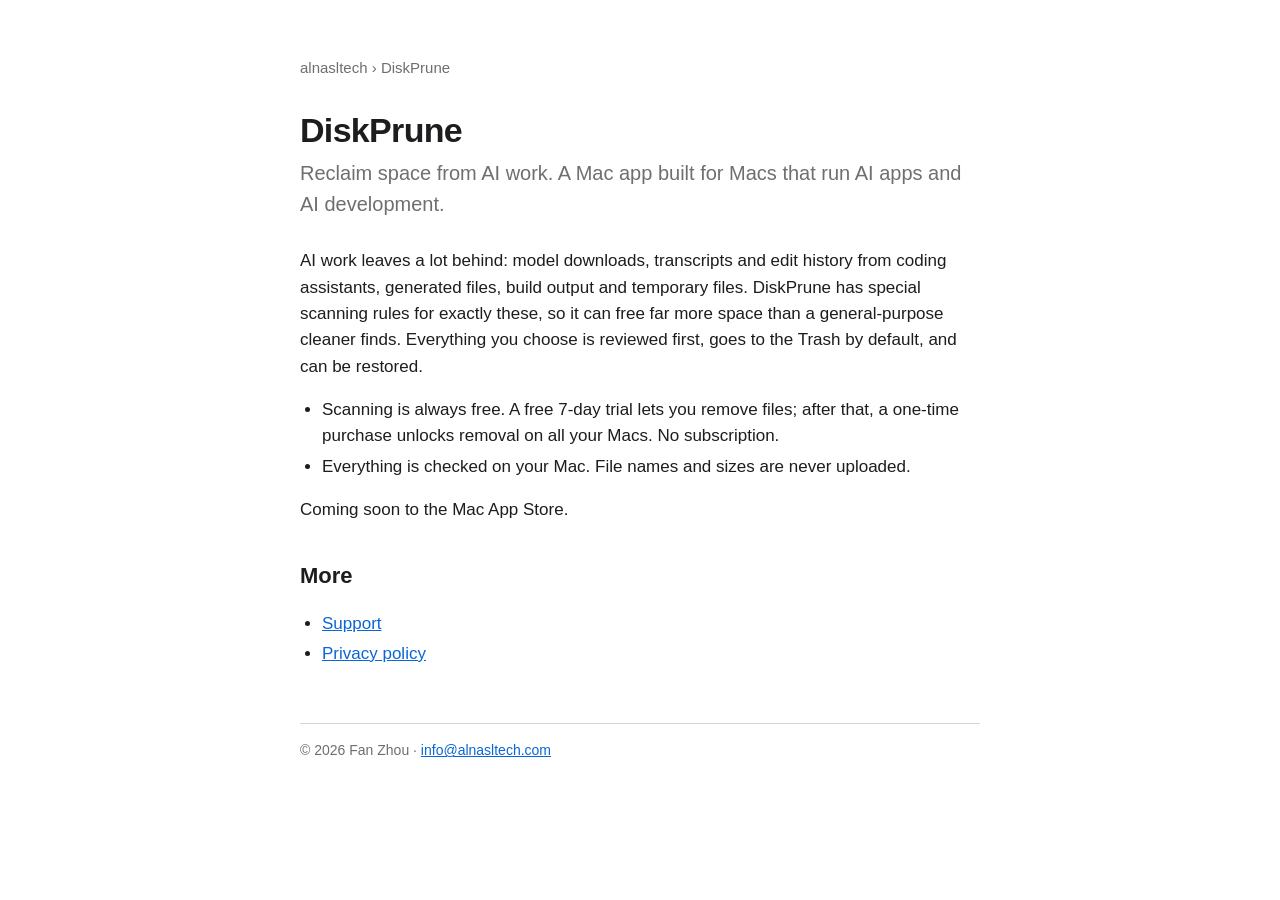
==== diskprune/index.html @ 6418bd5a "Site for alnasltech.com: home, DiskPrune page, support and privacy policy Co-Authored-By: Claude Son" ====
<!doctype html>
<html lang="en"><head><meta charset="utf-8"><meta name="viewport" content="width=device-width, initial-scale=1">
<title>DiskPrune</title><link rel="stylesheet" href="../assets/site.css"></head>
<body><main><nav><a href="../">alnasltech</a> › DiskPrune</nav>
<h1>DiskPrune</h1>
<p class="lead">Reclaim space from AI work. A Mac app built for Macs that run AI apps and AI development.</p>
<p>AI work leaves a lot behind: model downloads, transcripts and edit history from coding assistants, generated files, build output and temporary files. DiskPrune has special scanning rules for exactly these, so it can free far more space than a general-purpose cleaner finds. Everything you choose is reviewed first, goes to the Trash by default, and can be restored.</p>
<ul>
<li>Scanning is always free. A free 7-day trial lets you remove files; after that, a one-time purchase unlocks removal on all your Macs. No subscription.</li>
<li>Everything is checked on your Mac. File names and sizes are never uploaded.</li>
</ul>
<p>Coming soon to the Mac App Store.</p>
<h2>More</h2>
<ul><li><a href="support/">Support</a></li><li><a href="privacy/">Privacy policy</a></li></ul>
<footer>© 2026 Fan Zhou · <a href="mailto:info@alnasltech.com">info@alnasltech.com</a></footer></main></body></html>
---- assets/site.css ----
:root { color-scheme: light dark; --bg:#fff; --fg:#1d1d1f; --muted:#6e6e73; --line:#d2d2d7; --accent:#0a66d6; --card:#f5f5f7; }
@media (prefers-color-scheme: dark) { :root { --bg:#1c1c1e; --fg:#f5f5f7; --muted:#a1a1a6; --line:#3a3a3c; --accent:#4da3ff; --card:#2c2c2e; } }
* { box-sizing: border-box; }
body { margin:0; background:var(--bg); color:var(--fg); font:17px/1.55 -apple-system, BlinkMacSystemFont, "Segoe UI", Helvetica, Arial, sans-serif; }
main { max-width: 720px; margin: 0 auto; padding: 56px 20px 80px; }
nav { font-size:15px; color:var(--muted); margin-bottom:32px; }
nav a { color:var(--muted); text-decoration:none; } nav a:hover { color:var(--accent); }
h1 { font-size:34px; line-height:1.15; margin:0 0 8px; letter-spacing:-0.02em; }
h2 { font-size:22px; margin:36px 0 8px; }
p, li { color:var(--fg); } .lead { font-size:20px; color:var(--muted); margin:0 0 28px; }
a { color:var(--accent); }
ul { padding-left: 22px; } li { margin: 4px 0; }
.card { display:block; background:var(--card); border:1px solid var(--line); border-radius:14px; padding:18px 20px; margin:14px 0; text-decoration:none; color:inherit; }
.card:hover { border-color:var(--accent); } .card strong { display:block; font-size:19px; } .card span { color:var(--muted); }
footer { margin-top:56px; padding-top:16px; border-top:1px solid var(--line); color:var(--muted); font-size:14px; }
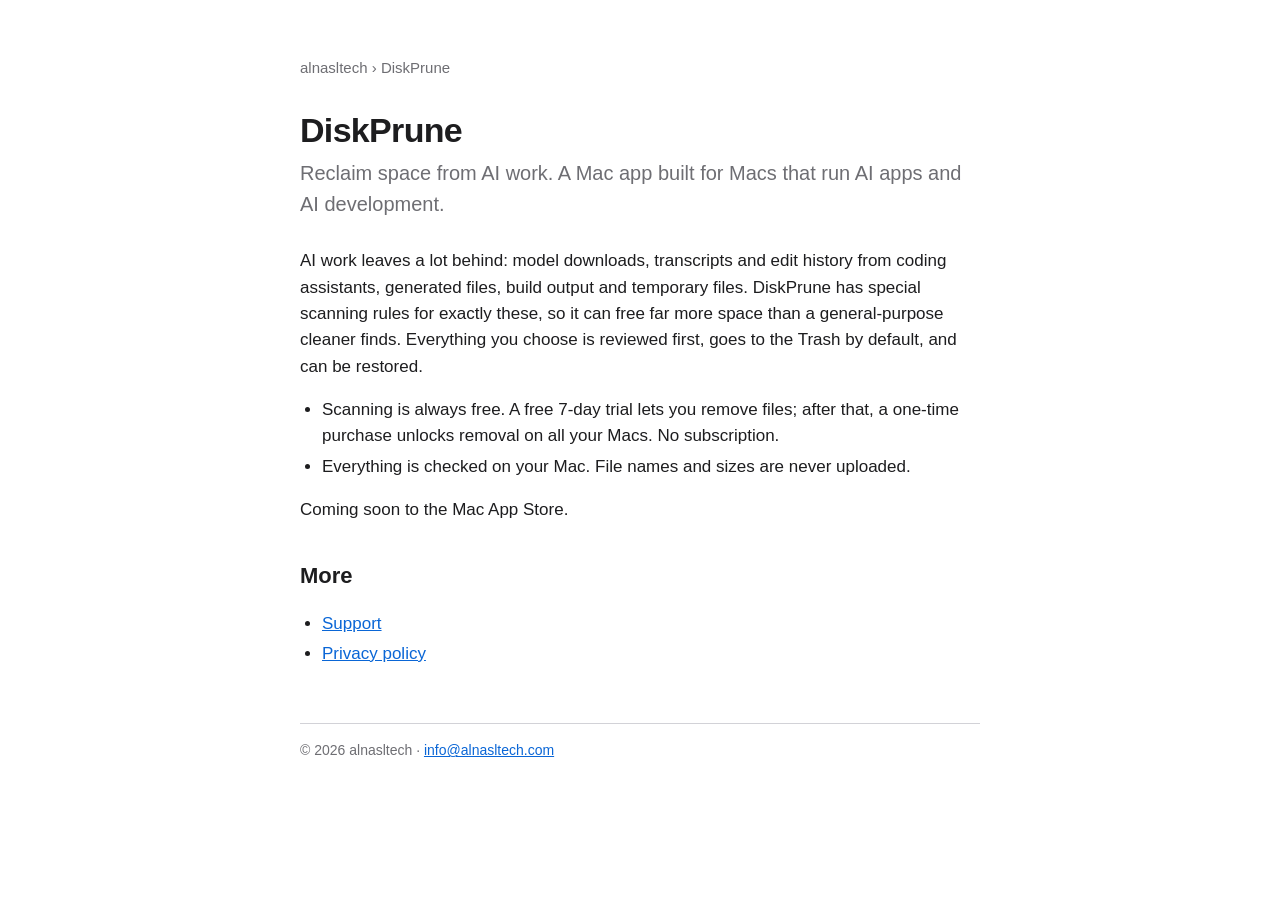
==== commit f86434d5: "Use the brand name instead of a personal name on the pages Co-Authored-By: Claude Sonnet 5.5 <norepl" ====
--- a/diskprune/index.html
+++ b/diskprune/index.html
@@ -12,4 +12,4 @@
 <p>Coming soon to the Mac App Store.</p>
 <h2>More</h2>
 <ul><li><a href="support/">Support</a></li><li><a href="privacy/">Privacy policy</a></li></ul>
-<footer>© 2026 Fan Zhou · <a href="mailto:info@alnasltech.com">info@alnasltech.com</a></footer></main></body></html>
+<footer>© 2026 alnasltech · <a href="mailto:info@alnasltech.com">info@alnasltech.com</a></footer></main></body></html>
